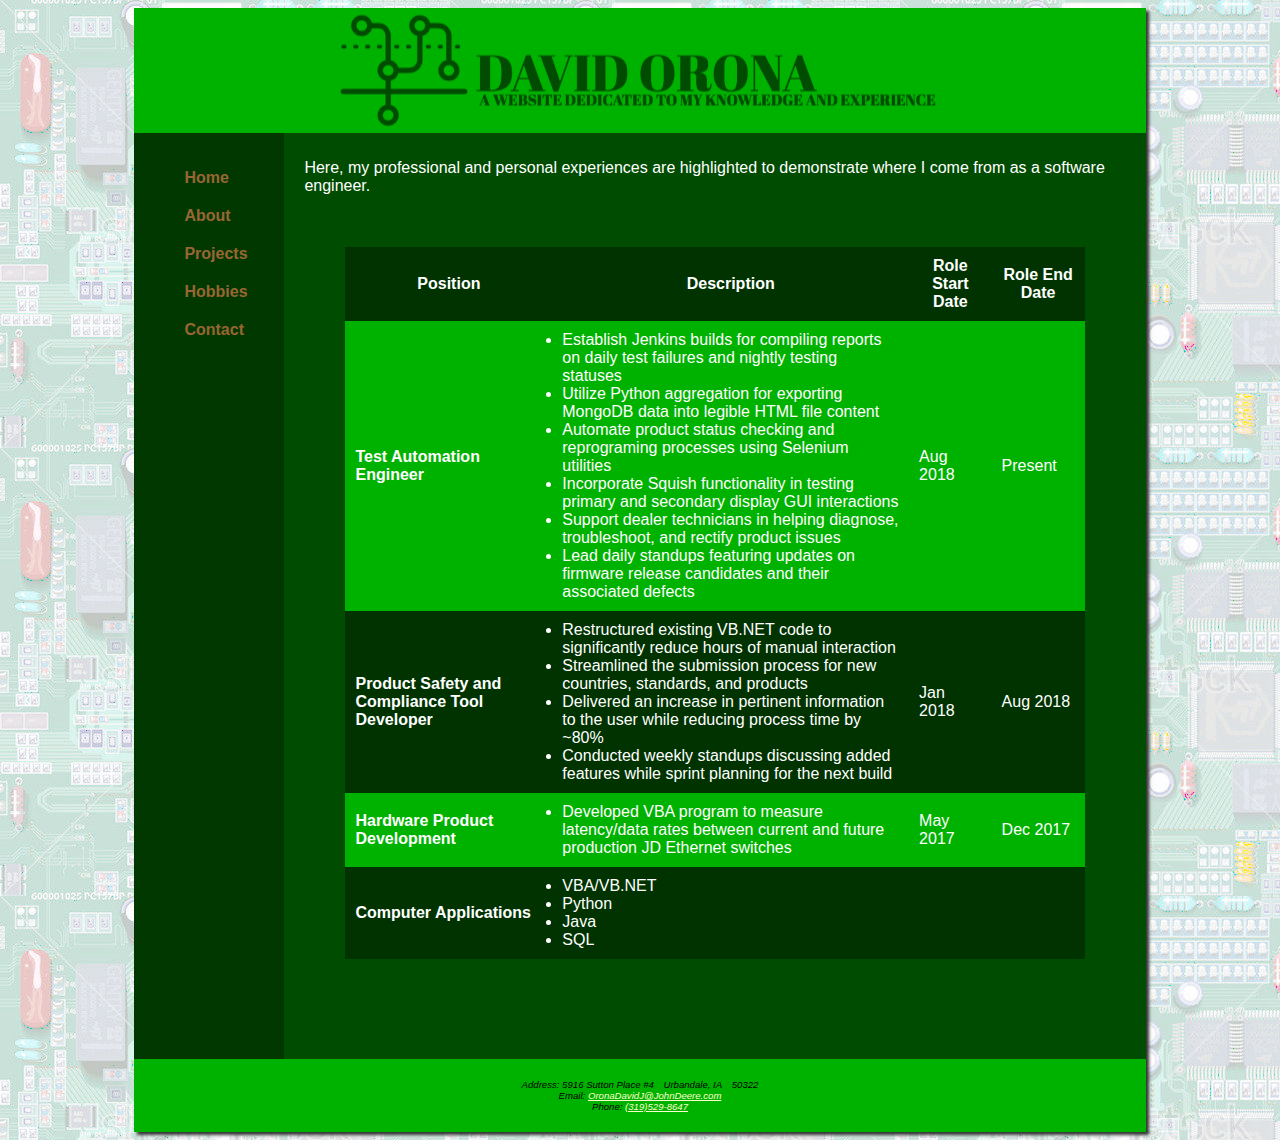
==== about.html @ 92eb0e21 "Use padding instead of br on nav" ====
<!DOCTYPE html>
<html lang="en">
	<head>
		<title>About</title>
		<meta charset="utf-8">
		<meta name="viewport" content="width=device-width, initial-scale=1.0">
		<link rel="stylesheet" href="style.css">
		<!--[if lt IE 9]>
		<script src=”http://html5shim.googlecode.com/svn/trunk/html5.js”>
		</script>
		<![endif]-->
	</head>
	<body>
		<div id="wrapper">
			<header><h1>David Orona's Portfolio</h1></header>
			<nav>
				<ul>
					<li><a href="index.html">Home</a></li>
					<li><a href="about.html">About</a></li>
					<li><a href="projects.html">Projects</a></li>
					<li><a href="hobbies.html">Hobbies</a></li>
					<li><a href="contact.html">Contact</a></li>
				</ul>	
			</nav>
			<main>
				<p>Here, my professional and personal experiences are highlighted to demonstrate where I come from as a software engineer.</p>
				
				<br>
				<br>

				<table>
					<tr>
						<th>Position</th>
						<th>Description</th>
						<th>Role Start Date</th>
						<th>Role End Date</th>
					</tr>
					<tr>
						<td><strong>Test Automation Engineer</strong></td>
						<td>
							<li>Establish Jenkins builds for compiling reports on daily test failures and nightly testing statuses</li>
							<li>Utilize Python aggregation for exporting MongoDB data into legible HTML file content</li>
							<li>Automate product status checking and reprograming processes using Selenium utilities</li>
							<li>Incorporate Squish functionality in testing primary and secondary display GUI interactions</li>
							<li>Support dealer technicians in helping diagnose, troubleshoot, and rectify product issues</li>
							<li>Lead daily standups featuring updates on firmware release candidates and their associated defects</li>
						</td>
						<td>Aug 2018</td>
						<td>Present</td>
					</tr>
					<tr>
						<td><strong>Product Safety and Compliance Tool Developer</strong></td>
						<td>
							<li>Restructured existing VB.NET code to significantly reduce hours of manual interaction</li>
							<li>Streamlined the submission process for new countries, standards, and products</li>
							<li>Delivered an increase in pertinent information to the user while reducing process time by ~80%</li>
							<li>Conducted weekly standups discussing added features while sprint planning for the next build</li>
						</td>
						<td>Jan 2018</td>
						<td>Aug 2018</td>
					</tr>
					<tr>
						<td><strong>Hardware Product Development</strong></td>
						<td>
							<li>Developed VBA program to measure latency/data rates between current and future production JD Ethernet switches</li>
						</td>
						<td>May 2017</td>
						<td>Dec 2017</td>
					</tr>
					<tr>
						<td><strong>Computer Applications</strong></td>
						<td>
							<li>VBA/VB.NET</li>
							<li>Python</li>
							<li>Java</li>
							<li>SQL</li>
						</td>
						<td></td>
						<td></td>
					</tr>
				</table>
			</main>
			<footer>
				Address: 5916 Sutton Place #4&emsp;Urbandale, IA&emsp;50322<br>
				Email: <a href="mailto:OronaDavidJ@JohnDeere.com">OronaDavidJ@JohnDeere.com</a><br>
				Phone: <a href="tel:1-319-529-8647">(319)529-8647</a> 
			</footer>
		</div>
	</body>
</html>
---- style.css ----
body {
	background-color: #FFFFCC;
	color: #330000;
	font-family: Arial, Helvetica, sans-serif;
	background-image: url("Images/background.gif");
}

#wrapper {
	width: 80%;
	margin-left: auto;
	margin-right: auto;
	min-width: 700px;
	max-width: 1024px;
	box-shadow: 3px 3px 3px #333333;
	background-color: #003800;
}

header {
	background-color: #00B200;
	color: #000000;
	background-image: url("Images/javalogo.gif");
	background-position: center;
	background-repeat: no-repeat;
	line-height: 125px;
}

h1 {
	margin: 0px;
	text-indent:100%;
	white-space:nowrap;
	overflow:hidden;
}

h2	{
	text-transform:uppercase;
	background-color:#00B200;
	color:#FFDC00;
	font-size:1.2em;
	border-bottom:1px solid #000000;
	padding: 5px 0 0 5px;
	margin-right: 20px;
	clear:left;
}	

nav	{
	text-align: center;
	float: left;
	width: 100px;
	font-weight: bold;
	padding-top: 10px;
}

nav a { 
	text-decoration: none;
	padding-bottom: 15px;
}

nav a:link {
	color:#996633;
}

nav a:visited {
	color:#FFFFFF;
}

nav a:hover {
	color:#E5E500;
}

nav ul li {
	padding: 10px;
	list-style-type: none;
}

main {
	margin-left:150px;
	padding: 10px 20px 100px 20px;
	background-color:#004C00;
	color:#FFFFFF;
}

.floatleft {
	float:left;
	padding-right: 20px;
	padding-bottom: 20px;
}

.details{
	padding-left: 20%;
	padding-right: 20%;
	overflow: auto;
}

.expand{
	padding-left: 10%;
	padding-right: 10%;
	overflow:auto;
}

img {
	border-style:none;
}

footer {
	background-color: #00B200;
	color: #000000;
	font-size: .60em;
	font-style: italic;
	text-align: center;
	padding: 20px;
	clear: both;
}

footer a:link {
	color:#FFFFCC;
}

footer a:visited {
	color:#F2EAB7;
}

footer a:hover {
	color:#330000;
}

table {
	margin: auto;
	width: 90%;
	border-spacing: 0px;
	background-color: #00B200;
}

td, th {
	padding: 10px;
}

tr:nth-of-type(odd) {
	background-color: #003300;
}

label {
	float: left;
	display: block;
	text-align: right;
	width: 8em;
	padding-right: 20px;
}

input, textarea {
	display: block;
	margin-bottom: 1em;
}
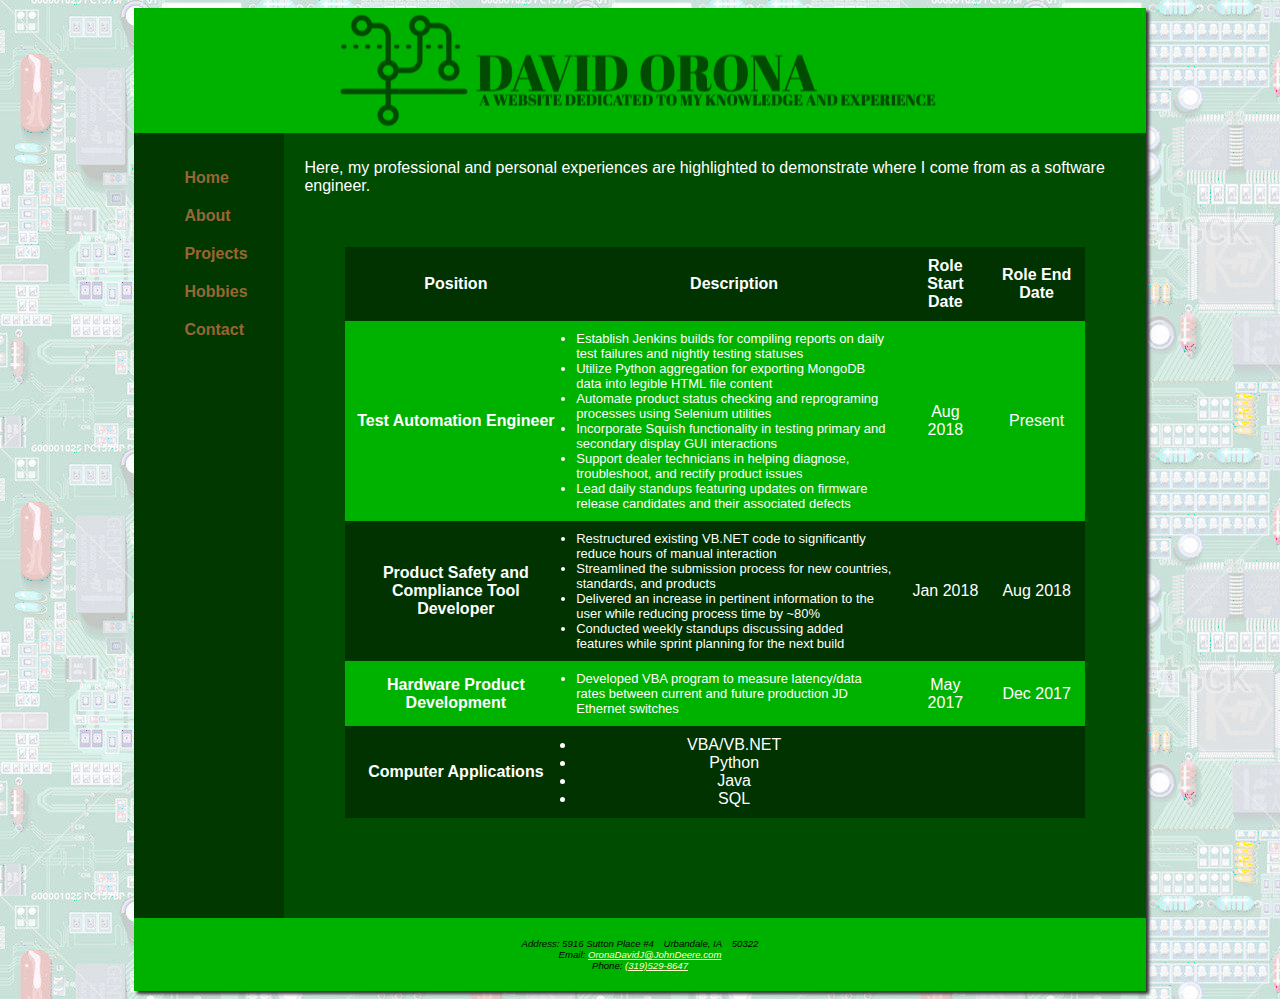
==== commit 66b1a777: "Make position description text smaller" ====
--- a/about.html
+++ b/about.html
@@ -37,7 +37,7 @@
 					</tr>
 					<tr>
 						<td><strong>Test Automation Engineer</strong></td>
-						<td>
+						<td class="position-description">
 							<li>Establish Jenkins builds for compiling reports on daily test failures and nightly testing statuses</li>
 							<li>Utilize Python aggregation for exporting MongoDB data into legible HTML file content</li>
 							<li>Automate product status checking and reprograming processes using Selenium utilities</li>
@@ -50,7 +50,7 @@
 					</tr>
 					<tr>
 						<td><strong>Product Safety and Compliance Tool Developer</strong></td>
-						<td>
+						<td class="position-description">
 							<li>Restructured existing VB.NET code to significantly reduce hours of manual interaction</li>
 							<li>Streamlined the submission process for new countries, standards, and products</li>
 							<li>Delivered an increase in pertinent information to the user while reducing process time by ~80%</li>
@@ -61,7 +61,7 @@
 					</tr>
 					<tr>
 						<td><strong>Hardware Product Development</strong></td>
-						<td>
+						<td class="position-description">
 							<li>Developed VBA program to measure latency/data rates between current and future production JD Ethernet switches</li>
 						</td>
 						<td>May 2017</td>
--- a/style.css
+++ b/style.css
@@ -134,6 +134,10 @@
 	padding: 10px;
 }
 
+tr {
+	text-align: center;
+}
+
 tr:nth-of-type(odd) {
 	background-color: #003300;
 }
@@ -150,3 +154,8 @@
 	display: block;
 	margin-bottom: 1em;
 }
+
+.position-description {
+	font-size: small;
+	text-align: left;
+}
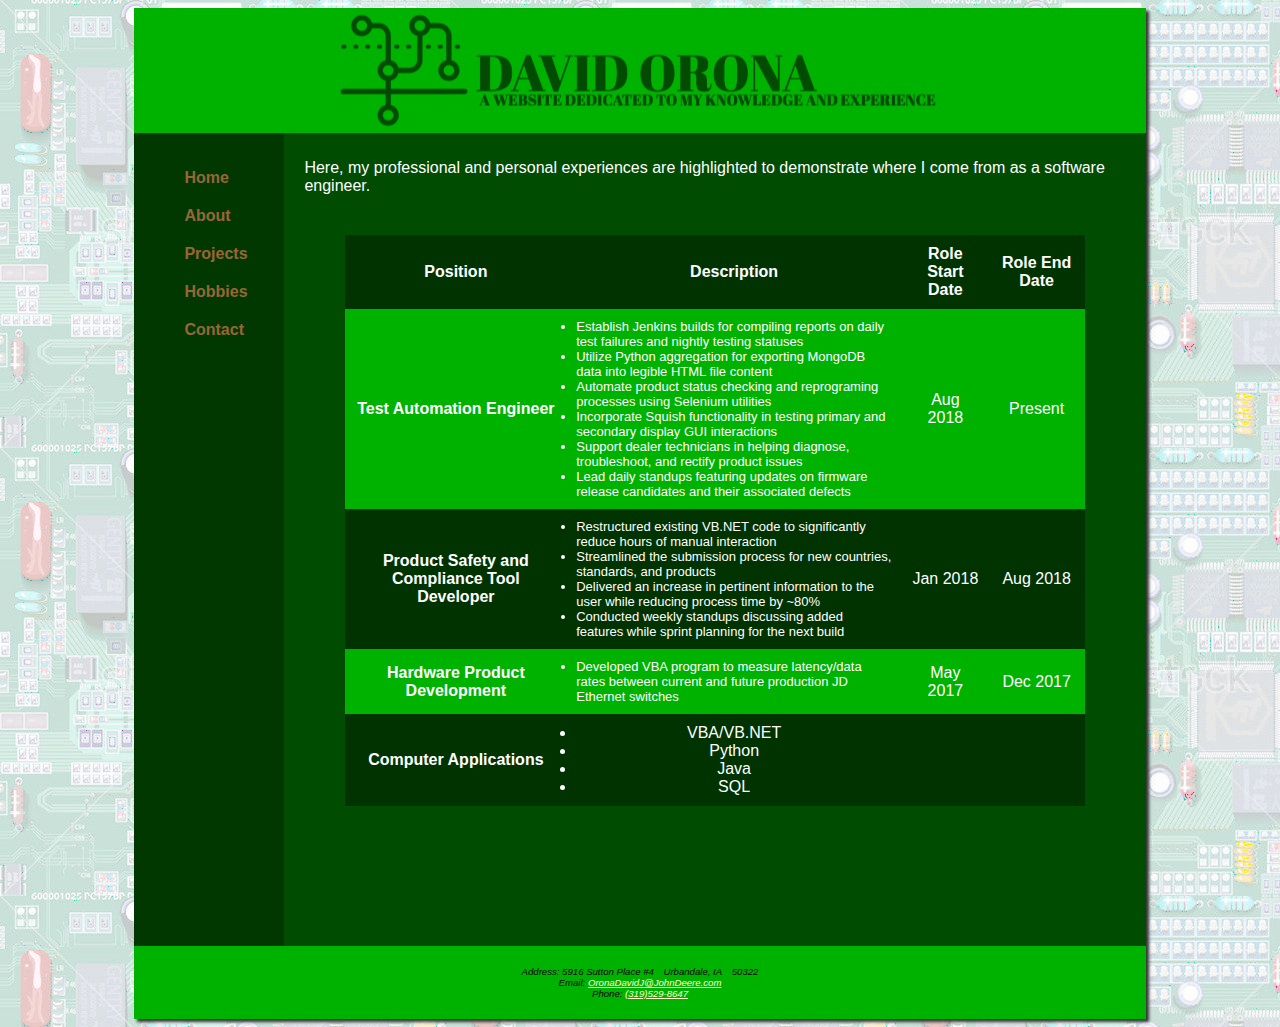
==== commit dd1c6190: "Table spacing" ====
--- a/about.html
+++ b/about.html
@@ -24,9 +24,6 @@
 			</nav>
 			<main>
 				<p>Here, my professional and personal experiences are highlighted to demonstrate where I come from as a software engineer.</p>
-				
-				<br>
-				<br>
 
 				<table>
 					<tr>
--- a/style.css
+++ b/style.css
@@ -26,21 +26,23 @@
 
 h1 {
 	margin: 0px;
-	text-indent:100%;
-	white-space:nowrap;
-	overflow:hidden;
+	text-indent: 100%;
+	white-space: nowrap;
+	overflow: hidden;
 }
 
 h2	{
-	text-transform:uppercase;
-	background-color:#00B200;
-	color:#FFDC00;
-	font-size:1.2em;
-	border-bottom:1px solid #000000;
+	text-transform: uppercase;
+	background-color: #00B200;
+	color: #FFDC00;
+	font-size: 1.2em;
+	border-bottom: 1px solid #000000;
 	padding: 5px 0 0 5px;
-	margin-right: 20px;
-	clear:left;
-}	
+}
+
+.project, .video {
+	margin-top: 40px;
+}
 
 nav	{
 	text-align: center;
@@ -124,7 +126,7 @@
 }
 
 table {
-	margin: auto;
+	margin: 40px auto;
 	width: 90%;
 	border-spacing: 0px;
 	background-color: #00B200;
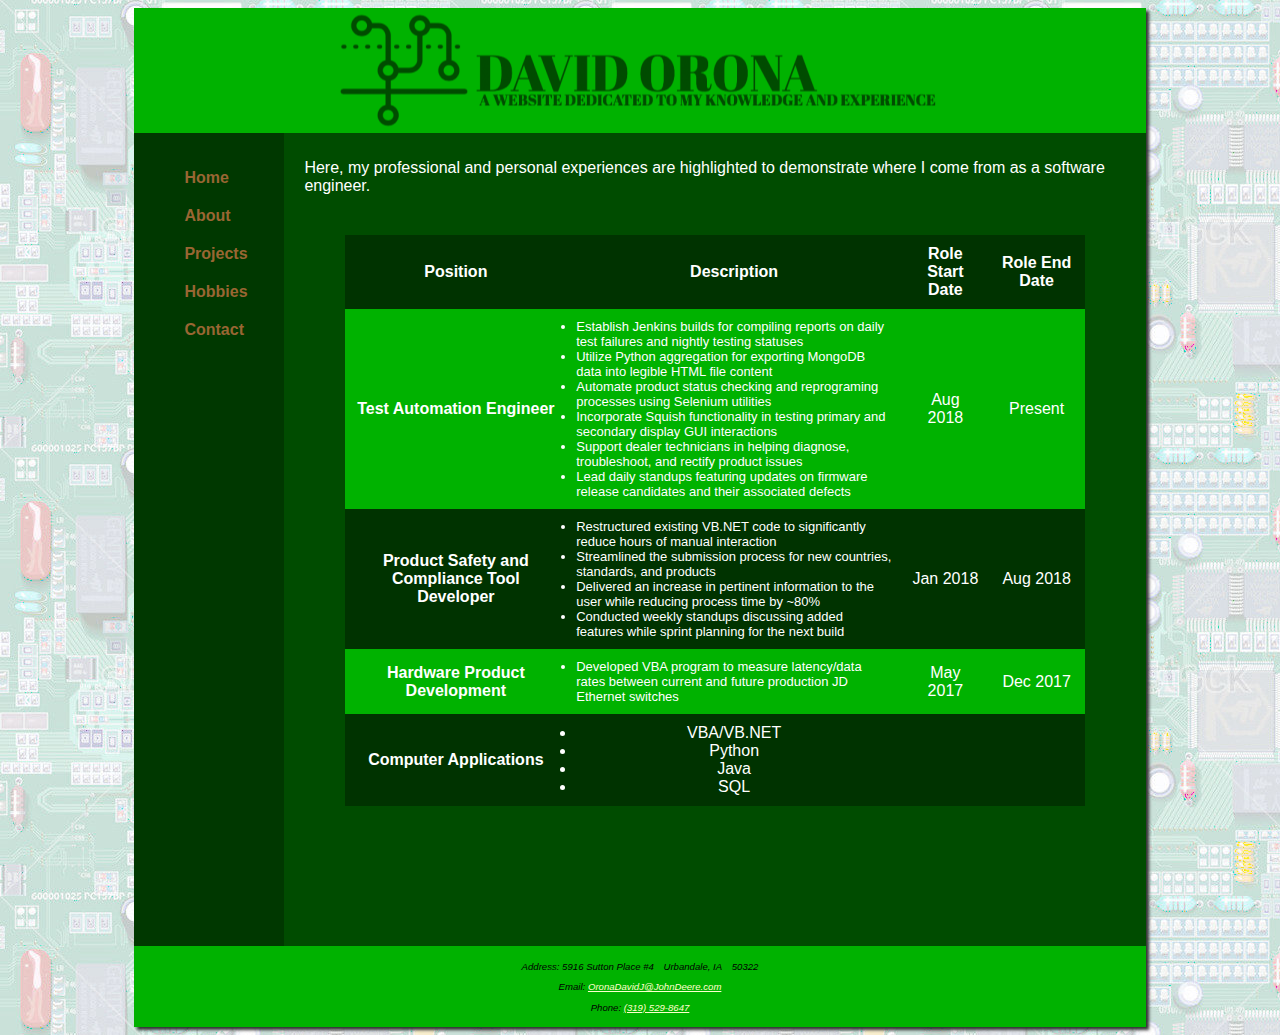
==== commit e2ee3404: "Space out footer" ====
--- a/about.html
+++ b/about.html
@@ -78,9 +78,9 @@
 				</table>
 			</main>
 			<footer>
-				Address: 5916 Sutton Place #4&emsp;Urbandale, IA&emsp;50322<br>
-				Email: <a href="mailto:OronaDavidJ@JohnDeere.com">OronaDavidJ@JohnDeere.com</a><br>
-				Phone: <a href="tel:1-319-529-8647">(319)529-8647</a> 
+				<p>Address: 5916 Sutton Place #4&emsp;Urbandale, IA&emsp;50322</p>
+				<p>Email: <a href="mailto:OronaDavidJ@JohnDeere.com">OronaDavidJ@JohnDeere.com</a></p>
+				<p>Phone: <a href="tel:1-319-529-8647">(319) 529-8647</a></p>
 			</footer>
 		</div>
 	</body>
--- a/style.css
+++ b/style.css
@@ -81,6 +81,10 @@
 	color:#FFFFFF;
 }
 
+#summary {
+	margin-left: 225px;
+}
+
 .floatleft {
 	float:left;
 	padding-right: 20px;
@@ -109,7 +113,7 @@
 	font-size: .60em;
 	font-style: italic;
 	text-align: center;
-	padding: 20px;
+	padding: 5px;
 	clear: both;
 }
 
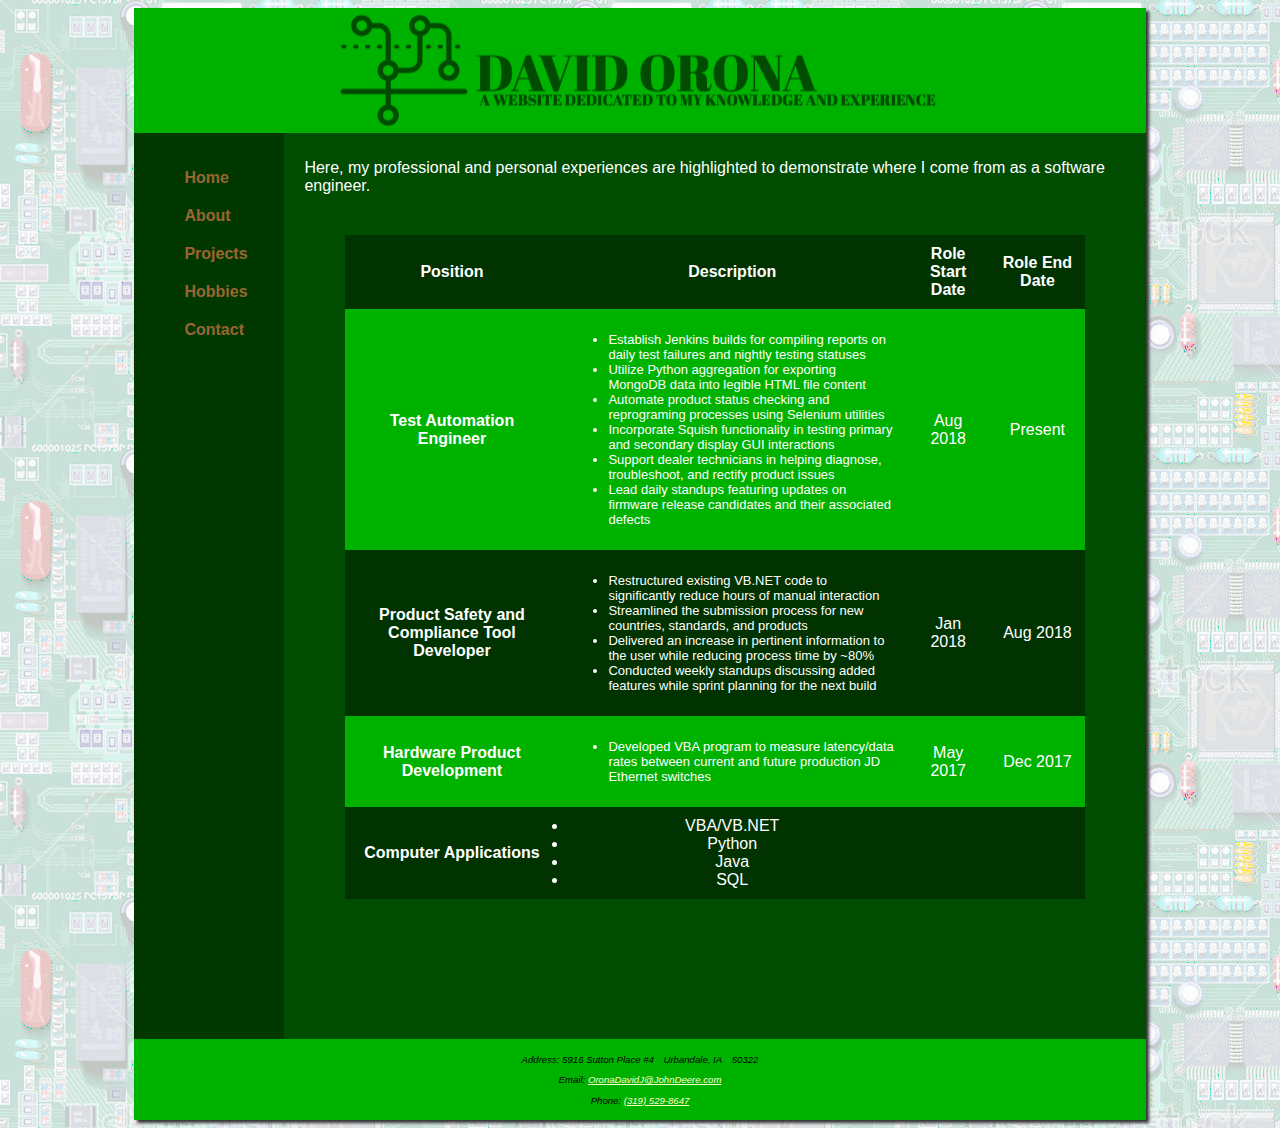
==== commit df230e12: "Add ul to about lists" ====
--- a/about.html
+++ b/about.html
@@ -2,7 +2,7 @@
 <html lang="en">
 	<head>
 		<title>About</title>
-		<meta charset="utf-8">
+		<!-- <meta charset="utf-8"> -->
 		<meta name="viewport" content="width=device-width, initial-scale=1.0">
 		<link rel="stylesheet" href="style.css">
 		<!--[if lt IE 9]>
@@ -35,12 +35,14 @@
 					<tr>
 						<td><strong>Test Automation Engineer</strong></td>
 						<td class="position-description">
-							<li>Establish Jenkins builds for compiling reports on daily test failures and nightly testing statuses</li>
-							<li>Utilize Python aggregation for exporting MongoDB data into legible HTML file content</li>
-							<li>Automate product status checking and reprograming processes using Selenium utilities</li>
-							<li>Incorporate Squish functionality in testing primary and secondary display GUI interactions</li>
-							<li>Support dealer technicians in helping diagnose, troubleshoot, and rectify product issues</li>
-							<li>Lead daily standups featuring updates on firmware release candidates and their associated defects</li>
+							<ul>
+								<li>Establish Jenkins builds for compiling reports on daily test failures and nightly testing statuses</li>
+								<li>Utilize Python aggregation for exporting MongoDB data into legible HTML file content</li>
+								<li>Automate product status checking and reprograming processes using Selenium utilities</li>
+								<li>Incorporate Squish functionality in testing primary and secondary display GUI interactions</li>
+								<li>Support dealer technicians in helping diagnose, troubleshoot, and rectify product issues</li>
+								<li>Lead daily standups featuring updates on firmware release candidates and their associated defects</li>
+							</ul>
 						</td>
 						<td>Aug 2018</td>
 						<td>Present</td>
@@ -48,10 +50,12 @@
 					<tr>
 						<td><strong>Product Safety and Compliance Tool Developer</strong></td>
 						<td class="position-description">
-							<li>Restructured existing VB.NET code to significantly reduce hours of manual interaction</li>
-							<li>Streamlined the submission process for new countries, standards, and products</li>
-							<li>Delivered an increase in pertinent information to the user while reducing process time by ~80%</li>
-							<li>Conducted weekly standups discussing added features while sprint planning for the next build</li>
+							<ul>
+								<li>Restructured existing VB.NET code to significantly reduce hours of manual interaction</li>
+								<li>Streamlined the submission process for new countries, standards, and products</li>
+								<li>Delivered an increase in pertinent information to the user while reducing process time by ~80%</li>
+								<li>Conducted weekly standups discussing added features while sprint planning for the next build</li>
+							</ul>
 						</td>
 						<td>Jan 2018</td>
 						<td>Aug 2018</td>
@@ -59,7 +63,9 @@
 					<tr>
 						<td><strong>Hardware Product Development</strong></td>
 						<td class="position-description">
-							<li>Developed VBA program to measure latency/data rates between current and future production JD Ethernet switches</li>
+							<ul>
+								<li>Developed VBA program to measure latency/data rates between current and future production JD Ethernet switches</li>
+							</ul>
 						</td>
 						<td>May 2017</td>
 						<td>Dec 2017</td>
--- a/style.css
+++ b/style.css
@@ -82,7 +82,13 @@
 }
 
 #summary {
-	margin-left: 225px;
+	display: inline-block;
+	text-align: left;
+	margin: 0;
+}
+
+#summary li {
+	padding: 10px 0px;
 }
 
 .floatleft {
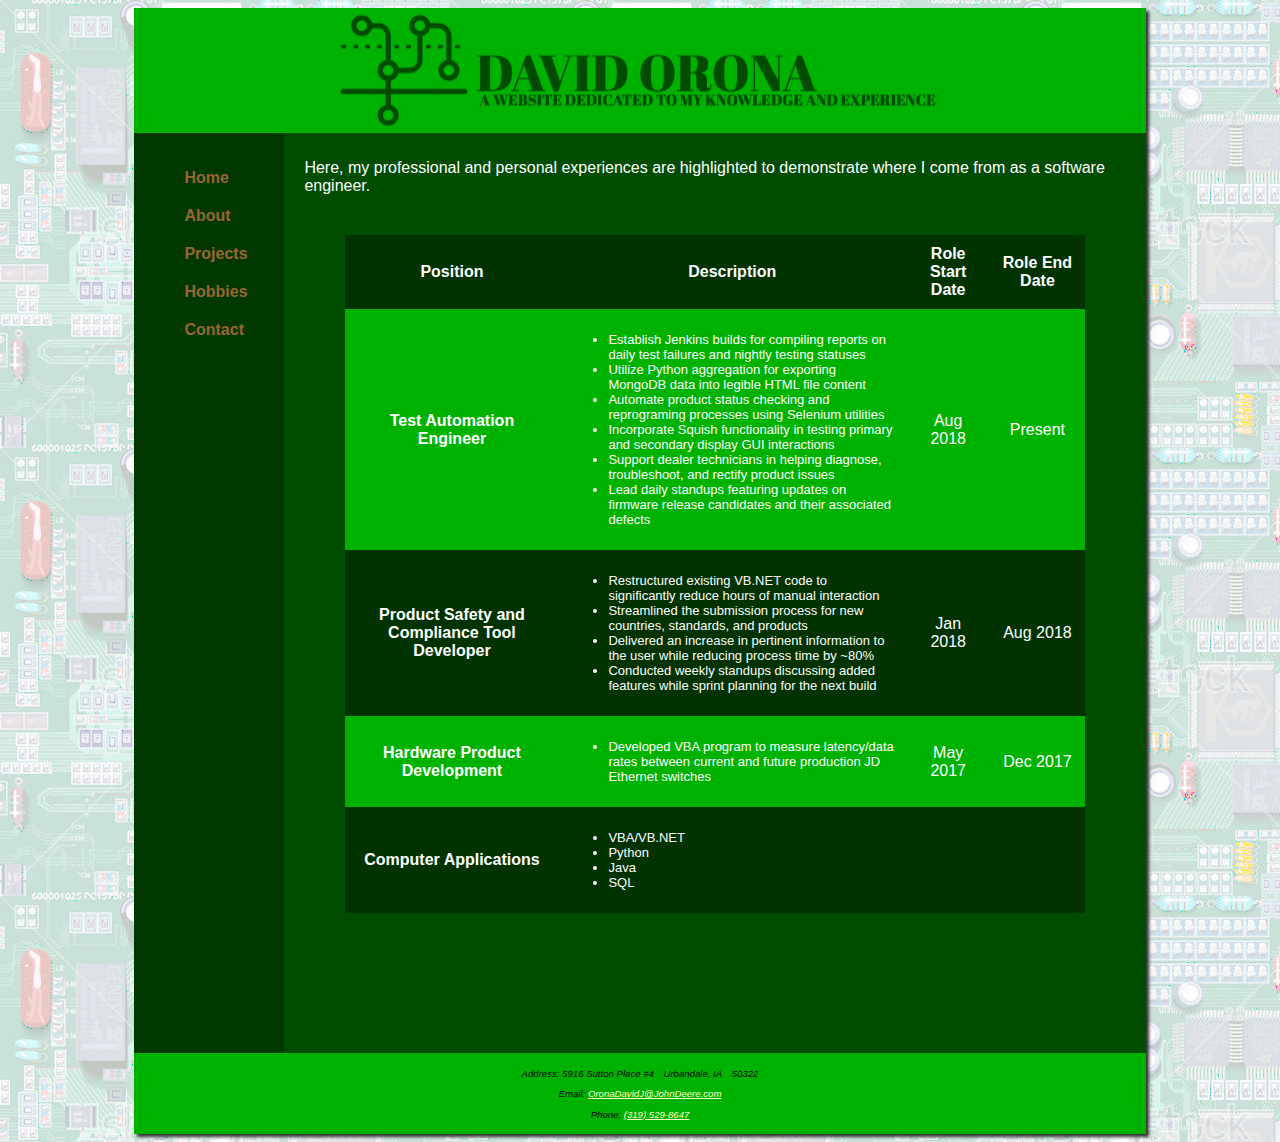
==== commit 3f97b950: "#2" ====
--- a/about.html
+++ b/about.html
@@ -72,11 +72,13 @@
 					</tr>
 					<tr>
 						<td><strong>Computer Applications</strong></td>
-						<td>
-							<li>VBA/VB.NET</li>
-							<li>Python</li>
-							<li>Java</li>
-							<li>SQL</li>
+						<td class="position-description">
+							<ul>
+								<li>VBA/VB.NET</li>
+								<li>Python</li>
+								<li>Java</li>
+								<li>SQL</li>
+							</ul>
 						</td>
 						<td></td>
 						<td></td>
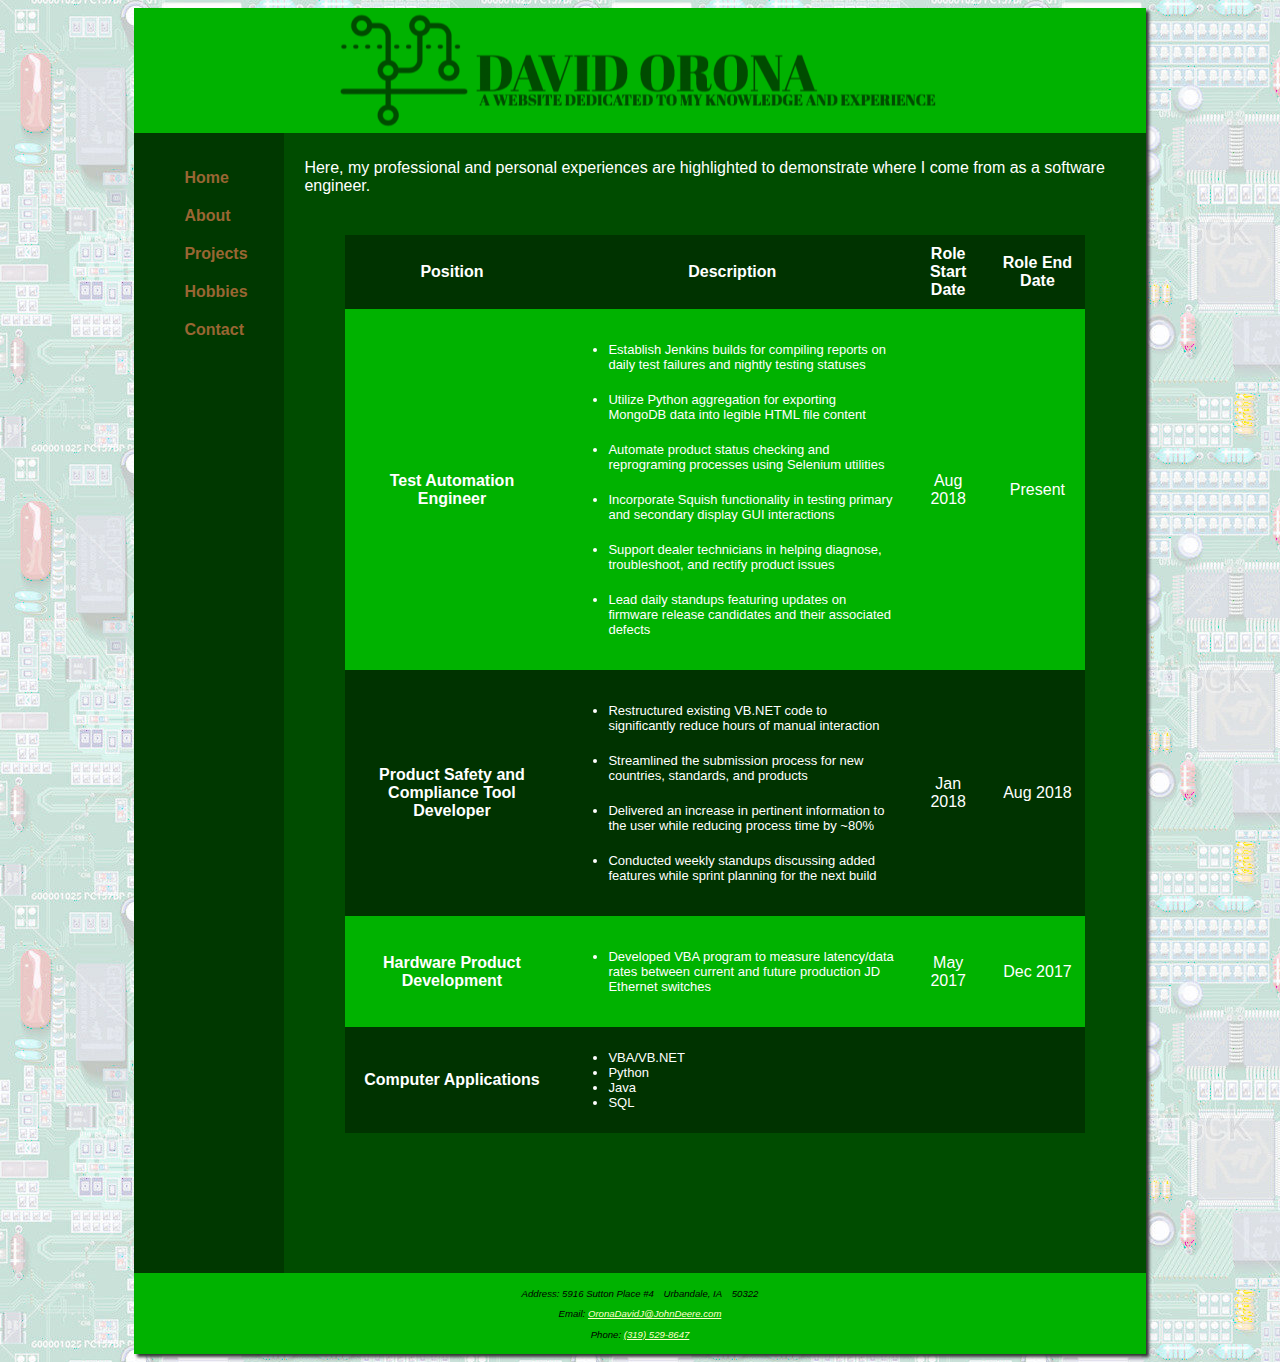
==== commit 770e912e: "Space out bulleted list" ====
--- a/about.html
+++ b/about.html
@@ -34,7 +34,7 @@
 					</tr>
 					<tr>
 						<td><strong>Test Automation Engineer</strong></td>
-						<td class="position-description">
+						<td class="position-description bulleted-list">
 							<ul>
 								<li>Establish Jenkins builds for compiling reports on daily test failures and nightly testing statuses</li>
 								<li>Utilize Python aggregation for exporting MongoDB data into legible HTML file content</li>
@@ -49,7 +49,7 @@
 					</tr>
 					<tr>
 						<td><strong>Product Safety and Compliance Tool Developer</strong></td>
-						<td class="position-description">
+						<td class="position-description bulleted-list">
 							<ul>
 								<li>Restructured existing VB.NET code to significantly reduce hours of manual interaction</li>
 								<li>Streamlined the submission process for new countries, standards, and products</li>
@@ -62,7 +62,7 @@
 					</tr>
 					<tr>
 						<td><strong>Hardware Product Development</strong></td>
-						<td class="position-description">
+						<td class="position-description bulleted-list">
 							<ul>
 								<li>Developed VBA program to measure latency/data rates between current and future production JD Ethernet switches</li>
 							</ul>
--- a/style.css
+++ b/style.css
@@ -81,13 +81,13 @@
 	color:#FFFFFF;
 }
 
-#summary {
+.bulleted-list {
 	display: inline-block;
 	text-align: left;
 	margin: 0;
 }
 
-#summary li {
+.bulleted-list li {
 	padding: 10px 0px;
 }
 
